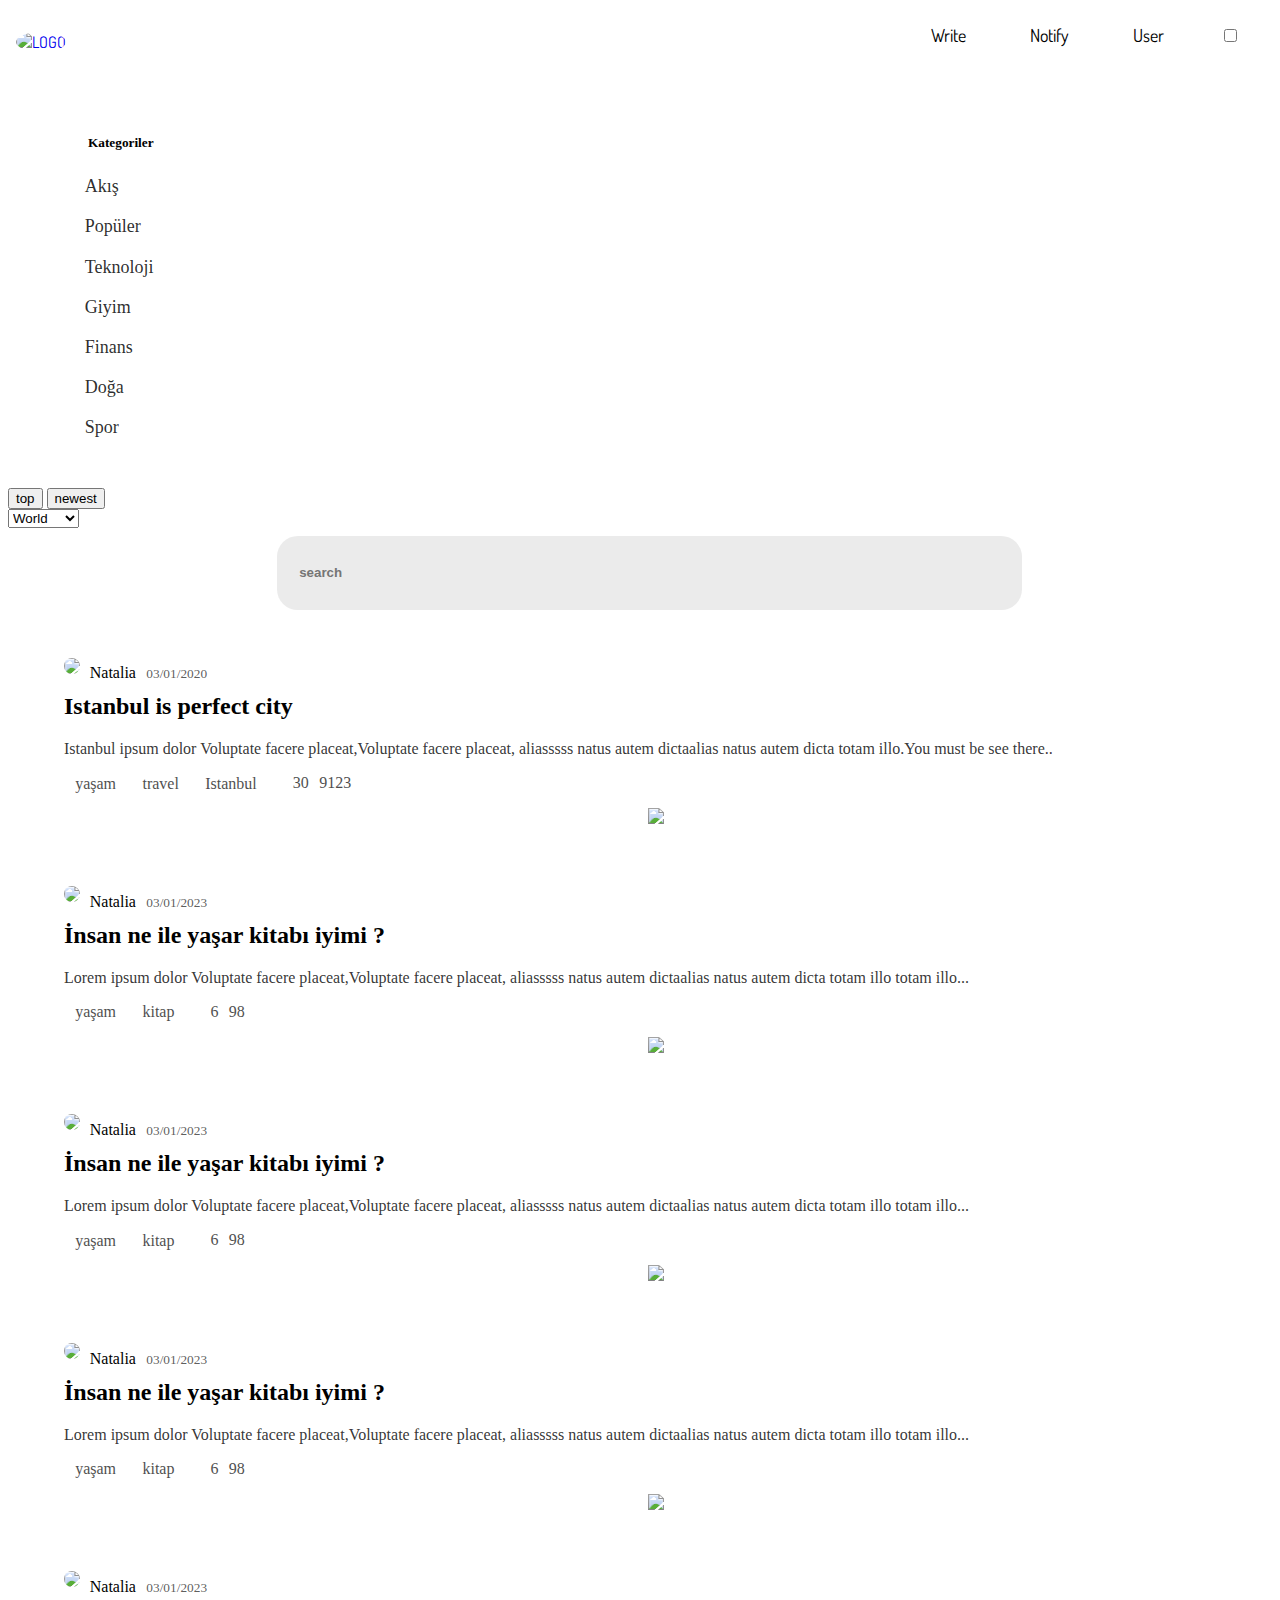
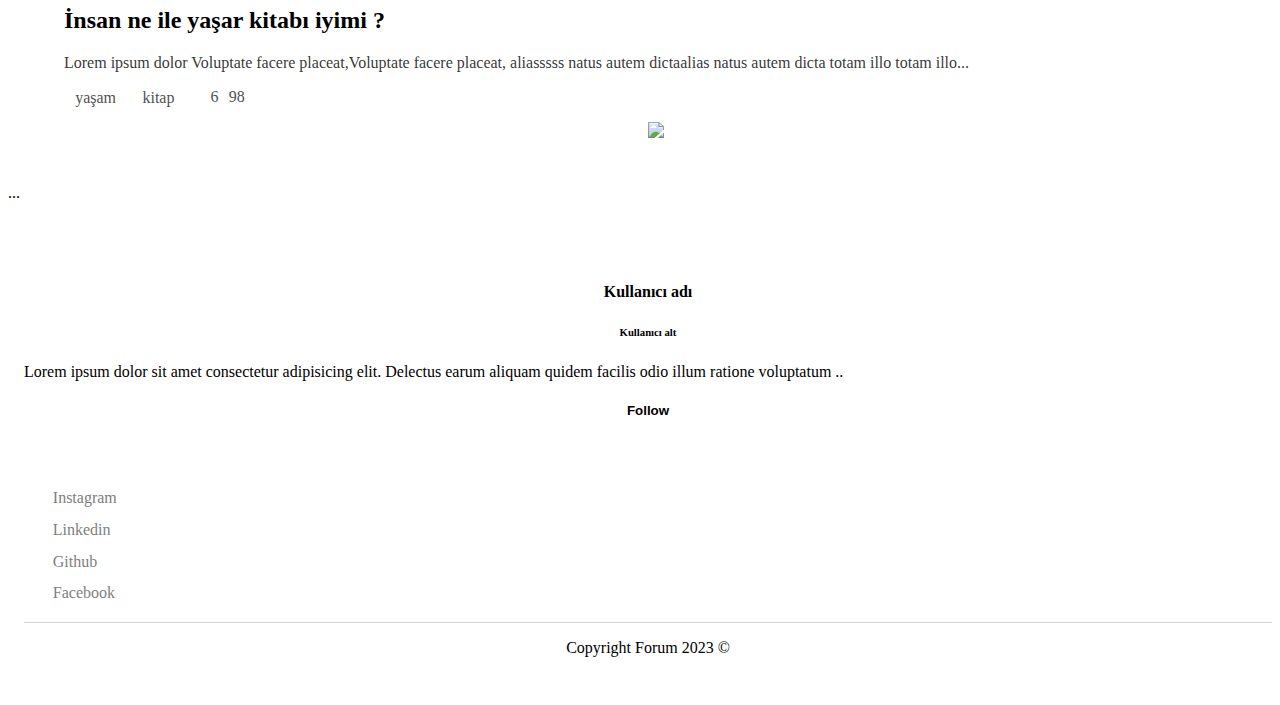
==== index.html @ 63fac1a2 "left and right bar merged on stylecss" ====
<!DOCTYPE html>
<html lang="en">

<head>
    <!-- basic page need -->
    <meta charset="UTF-8">
    <meta http-equiv="X-UA-Compatible" content="IE=edge">
    <meta name="viewport" content="width=device-width, initial-scale=1.0">
    <title>Blog</title>

    <!-- meta tags -->
    <meta name="description" content="Blog Web Site from Ekrem Gunes">
    <!-- custom css -->

    <link rel="stylesheet" href="assets/css/style.css">
    <link rel="stylesheet" href="assets/css/theme.css">
    <link rel="stylesheet" href="assets/css/responsive.css">

    <!-- libraries -->
    <link rel="stylesheet" href="https://cdnjs.cloudflare.com/ajax/libs/bootstrap/5.2.3/css/bootstrap.min.css"
        integrity="sha512-SbiR/eusphKoMVVXysTKG/7VseWii+Y3FdHrt0EpKgpToZeemhqHeZeLWLhJutz/2ut2Vw1uQEj2MbRF+TVBUA=="
        crossorigin="anonymous" referrerpolicy="no-referrer" />
    <link rel="stylesheet" href="https://cdnjs.cloudflare.com/ajax/libs/font-awesome/6.3.0/css/all.css"
        integrity="sha512-+ouAqATs1y4kpPMCHfKHVJwf308zo+tC9dlEYK9rKe7kiP35NiP+Oi35rCFnc16zdvk9aBkDUtEO3tIPl0xN5w=="
        crossorigin="anonymous" referrerpolicy="no-referrer" />
    <link rel="preconnect" href="https://fonts.googleapis.com">
    <link rel="preconnect" href="https://fonts.gstatic.com" crossorigin>
    <link href="https://fonts.googleapis.com/css2?family=Dosis&display=swap" rel="stylesheet">
    <link rel="stylesheet" href="assets/libs/toastr/toastr.min.css">
    <link rel="stylesheet" href="assets/css/hambugermenu.css">

</head>

<body class="light">
    <header class="mx-lg-4 mx-3">
        <div class="nav-area container-fluid  px-3 px-lg-5">

            <div id="nav-logo">
                <a href="/index.html">
                    <img src="assets/images/ekrem gunes-logos.jpeg" width="45rem" style="border-radius: 50%;"
                        alt="LOGO">
                    <!-- <h3>Forum</h3> -->
                </a>
            </div>

            <div id="nav-links">
                <ul>
                    <a href="/write.html">
                        <li><i class="fa-sharp fa-solid fa-feather"></i>Write</li>
                    </a>
                    <a href="#">
                        <li><i class="fa-regular fa-bell"></i>Notify</li>
                    </a>
                    <a href="#">
                        <li><i class="fa-regular fa-user"></i>User</li>
                    </a>

                    <li class="switch-parent">
                        <label class="switch">
                            <input id="switch-input" type="checkbox">
                            <span class="slider round"></span>
                        </label>
                    </li>
                </ul>
            </div>
            <div id="hamburgerDiv" class="open">
                <span class="cls"></span>
                <span>
                    <ul class="sub-menu ">
                        <li>
                            <a href="write.html" title="about">Write</a>
                        </li>
                        <li>
                            <a href="user.html" title="skills">User</a>
                        </li>
                        <li>
                            <a href="login.html" title="jobs">Login</a>
                        </li>
                    </ul>
                </span>
                <span class="cls"></span>
            </div>
        </div>
    </header>
    <main id="main" class="row px-2 px-lg-3 mx-1 mx-md-3 mx-lg-4">

        <section id="left-forum-section" class=" col-md-12 col-lg-2">
            <div class="left-div">
                <h5>Kategoriler</h5>
                <ul class="">
                    <a href="">
                        <li>Akış</li>
                    </a>
                    <a href="">
                        <li>Popüler</li>
                    </a>
                    <a href="">
                        <li>Teknoloji</li>
                    </a>
                    <a href="">
                        <li>Giyim</li>
                    </a>
                    <a href="">
                        <li>Finans</li>
                    </a>
                    <a href="">
                        <li>Doğa</li>
                    </a>
                    <a href="">
                        <li>Spor</li>
                    </a>

                </ul>
            </div>
        </section>

        <section id="middle-forum-section" class="col-lg-7 col-md-12 ">
            <div class="filters col-lg-12 row">
                <div class="col-6 col-lg-8">
                    <button>top</button>
                    <button>newest</button>
                </div>
                <div class="col-6 col-lg-4">
                    <select id="CountrySelector">
                        <option value="1" selected>World</option>
                        <option value="2" >Turkiye</option>
                        <option value="3" >France</option>
                        <option value="4" >England</option>
                        <option value="5" >USA</option>
                        <option value="6" >Egypt</option>
                    </select>
                </div>
            </div>
            <div id="nav-search">
                <input id="search-input" type="text" placeholder="search">
                <a href="#" id="search-icon"><i class="fa-solid fa-magnifying-glass"></i></a>
            </div>
            <div class="post-area px-1 ">
                <div class="post row">
                    <div class="col-12 col-md-8 col-lg-8">
                        <div class="post-info">
                            <a class="userName" href="/user.html">
                                <img src="assets/images/user_woman.jpg" class="post-sender-img">

                                Natalia </a><small class="post-date">03/01/2020</small>
                        </div>

                        <div class="post-content">
                            <a href="/single.html">
                                <h2 class="post-head">Istanbul is perfect city</h2>
                                <p class="post-inner">
                                    Istanbul ipsum dolor Voluptate facere placeat,Voluptate facere placeat,
                                    aliasssss natus autem dictaalias natus autem dicta
                                    totam illo.You must be see there..</p>
                            </a>
                            <div class="post-footer">
                                <div>
                                    <span class="tag">yaşam</span>
                                    <span class="tag">travel</span>
                                    <span class="tag">Istanbul</span>
                                    <i class="fa-solid fa-comment-dots icon-comment"> </i><span>30</span>
                                    <i class="fa-solid fa-heart icon-heart"> </i><span>9123</span>
                                </div>
                            </div>
                        </div>

                    </div>
                    <div class="col-12 col-md-4 col-lg-4 post-img-div">
                        <a href="#post"><img class="post-img" src="/assets/images/post-ıstanbul.jpg"></a>
                    </div>

                </div>


                <!-- EXAMPLES start-->
                <div class="post row">
                    <div class="col-12 col-md-8 col-lg-8">
                        <div class="post-info">
                            <a class="userName" href="#userprofile">
                                <img src="assets/images/user_woman.jpg" class="post-sender-img">

                                Natalia </a><small class="post-date">03/01/2023</small>
                        </div>

                        <div class="post-content">
                            <a href="#post">
                                <h2 class="post-head">İnsan ne ile yaşar kitabı iyimi ?</h2>
                                <p class="post-inner">
                                    Lorem ipsum dolor Voluptate facere placeat,Voluptate facere placeat,
                                    aliasssss natus autem dictaalias natus autem dicta
                                    totam illo
                                    totam illo...</p>
                            </a>
                            <div class="post-footer">
                                <div>
                                    <span class="tag">yaşam</span>
                                    <span class="tag">kitap</span>

                                    <i class="fa-solid fa-comment-dots icon-comment"> </i><span>6</span>
                                    <i class="fa-solid fa-heart icon-heart"> </i><span>98</span>
                                </div>
                            </div>
                        </div>

                    </div>
                    <div class="col-12 col-md-4 col-lg-4 post-img-div">
                        <a href="#post"><img class="post-img" src="/assets/images/ekrem gunes-logos.jpeg"></a>
                    </div>

                </div>
                <div class="post row">
                    <div class="col-12 col-md-8 col-lg-8">
                        <div class="post-info">
                            <a class="userName" href="#userprofile">
                                <img src="assets/images/user_woman.jpg" class="post-sender-img">

                                Natalia </a><small class="post-date">03/01/2023</small>
                        </div>

                        <div class="post-content">
                            <a href="#post">
                                <h2 class="post-head">İnsan ne ile yaşar kitabı iyimi ?</h2>
                                <p class="post-inner">
                                    Lorem ipsum dolor Voluptate facere placeat,Voluptate facere placeat,
                                    aliasssss natus autem dictaalias natus autem dicta
                                    totam illo
                                    totam illo...</p>
                            </a>
                            <div class="post-footer">
                                <div>
                                    <span class="tag">yaşam</span>
                                    <span class="tag">kitap</span>

                                    <i class="fa-solid fa-comment-dots icon-comment"> </i><span>6</span>
                                    <i class="fa-solid fa-heart icon-heart"> </i><span>98</span>
                                </div>
                            </div>
                        </div>

                    </div>
                    <div class="col-12 col-md-4 col-lg-4 post-img-div">
                        <a href="#post"><img class="post-img" src="/assets/images/ekrem gunes-logos.jpeg"></a>
                    </div>

                </div>
                <div class="post row">
                    <div class="col-12 col-md-8 col-lg-8">
                        <div class="post-info">
                            <a class="userName" href="#userprofile">
                                <img src="assets/images/user_woman.jpg" class="post-sender-img">

                                Natalia </a><small class="post-date">03/01/2023</small>
                        </div>

                        <div class="post-content">
                            <a href="#post">
                                <h2 class="post-head">İnsan ne ile yaşar kitabı iyimi ?</h2>
                                <p class="post-inner">
                                    Lorem ipsum dolor Voluptate facere placeat,Voluptate facere placeat,
                                    aliasssss natus autem dictaalias natus autem dicta
                                    totam illo
                                    totam illo...</p>
                            </a>
                            <div class="post-footer">
                                <div>
                                    <span class="tag">yaşam</span>
                                    <span class="tag">kitap</span>

                                    <i class="fa-solid fa-comment-dots icon-comment"> </i><span>6</span>
                                    <i class="fa-solid fa-heart icon-heart"> </i><span>98</span>
                                </div>
                            </div>
                        </div>

                    </div>
                    <div class="col-12 col-md-4 col-lg-4 post-img-div">
                        <a href="#post"><img class="post-img" src="/assets/images/ekrem gunes-logos.jpeg"></a>
                    </div>

                </div>
                <div class="post row">
                    <div class="col-12 col-md-8 col-lg-8">
                        <div class="post-info">
                            <a class="userName" href="#userprofile">
                                <img src="assets/images/user_woman.jpg" class="post-sender-img">

                                Natalia </a><small class="post-date">03/01/2023</small>
                        </div>

                        <div class="post-content">
                            <a href="#post">
                                <h2 class="post-head">İnsan ne ile yaşar kitabı iyimi ?</h2>
                                <p class="post-inner">
                                    Lorem ipsum dolor Voluptate facere placeat,Voluptate facere placeat,
                                    aliasssss natus autem dictaalias natus autem dicta
                                    totam illo
                                    totam illo...</p>
                            </a>
                            <div class="post-footer">
                                <div>
                                    <span class="tag">yaşam</span>
                                    <span class="tag">kitap</span>

                                    <i class="fa-solid fa-comment-dots icon-comment"> </i><span>6</span>
                                    <i class="fa-solid fa-heart icon-heart"> </i><span>98</span>
                                </div>
                            </div>
                        </div>

                    </div>
                    <div class="col-12 col-md-4 col-lg-4 post-img-div">
                        <a href="#post"><img class="post-img" src="/assets/images/ekrem gunes-logos.jpeg"></a>
                    </div>

                </div>

                <!-- EXAMPLES end-->

            </div>
            <p class="text-center">...</p>

        </section>

        <section id="right-forum-section" class=" col-md-5 col-lg-2">

            <div class="user-info">
                <a href="/user.html"><img src="assets/images/user_lego.jpg" alt=""></a>
                <h4>Kullanıcı adı</h4>
                <h6>Kullanıcı alt</h6>
                <p>Lorem ipsum dolor sit amet consectetur adipisicing elit. Delectus earum aliquam quidem facilis odio
                    illum ratione voluptatum ..</p>
                <button class="btn-follow" type="button">Follow</button>
            </div>

            <div id="footer">
                <div id="footer-social-links">
                    <ul>
                        <li><a href="#"><i class="fa-brands fa-instagram"></i>Instagram</a></li>
                        <li><a href="#"><i class="fa-brands fa-linkedin"></i>Linkedin</a></li>
                        <li><a href="#"><i class="fa-brands fa-github"></i>Github</a></li>
                        <li><a href="#"><i class="fa-brands fa-facebook"></i>Facebook</a></li>
                    </ul>
                </div>
                <div class="text-center">Copyright Forum 2023 &copy;</div>

            </div>
        </section>

    </main>
    <script src="https://cdnjs.cloudflare.com/ajax/libs/jquery/3.6.4/jquery.js"
        integrity="sha512-6DC1eE3AWg1bgitkoaRM1lhY98PxbMIbhgYCGV107aZlyzzvaWCW1nJW2vDuYQm06hXrW0As6OGKcIaAVWnHJw=="
        crossorigin="anonymous" referrerpolicy="no-referrer"></script>
    <script src="assets/libs/toastr/toastr.min.js"></script>
    <script src="assets/js/app.js"></script>
    <script src="assets/js/hamburgermenu.js"></script>
    <script src="assets/js/theme.js"></script>
</body>

</html>
---- assets/css/style.css ----
@import url(cssLayout.css);

html, body {
    width: 100%;
    overflow-x: hidden !important;
}

.nav-area {
    font-family: 'Dosis', sans-serif;
    display: flex;
    flex-direction: row;
    justify-content: space-between;
    align-items: center;
    border-bottom: 1px solid var(--border_color);
    padding: .5rem;
    padding-bottom: .2rem;
}

#nav-search {
    display: flex;
    align-items: center;
    justify-content: center;
    margin-top: .5rem;
    margin-left: 1.4rem;

}

#search-input {
    border-radius: 1.3rem;
    outline: none;
    padding: 1rem;
    padding-left: 1.3rem;
    padding-right: 1.3rem;
    min-width: max-content;
    height: 2.6rem;
    border: none;
    background-color: rgba(204, 204, 204, 0.39);
    outline: none;
    width: 44rem;
    font-weight: bold;
    text-indent: .1rem;
    transition: .4s;

}

#search-input:focus {
    background-color: white;
    box-shadow: rgba(100, 100, 111, 0.3) 0px 7px 29px 0px;

}

#search-icon {
    position: relative;
    right: 2.5rem;
    font-size: large;
    padding: .33rem;
    padding-top: 0.23rem;
    padding-left: .5rem;
    padding-right: .7rem;
    color: black;
}

#nav-links ul {
    margin-top: .33rem;
    display: flex;
    align-items: center;
    justify-content: center;
    list-style: none;
    font-size: large;
}

#nav-links ul li {
    padding: .2rem 1rem .2rem 1rem;
    margin-right: 1.5rem;
    background-color: var(--light_secondary);
    border-radius: 1rem;
}

#nav-links ul li i {
    margin-right: .5rem;
    background-color: var(--light_secondary);

}

#nav-links a {
    color: black;
    text-decoration: none;
}

.nav-area #search-icon {
    color: black;
    transition: .4s;
}

.nav-area #search-icon:hover {
    text-shadow: 2px 2px 10px rgba(0, 0, 0, 0.658);
}

a {
    text-decoration: none !important;
}

#nav-logo a h3 {
    color: black;
}

/* post */

.post-footer i {
    color: gray;
}

.post-area {
    margin: 1rem;
}

.post {
    margin: 1.5rem;
    padding-left: 1rem;
    color: black;
    border-radius: 1.4rem;
    background-color: white;
    margin-bottom: 2rem;
    margin-top: 2rem;
    min-width: 39rem;
    transition: .2s;
}

.post:hover {
    box-shadow: rgba(100, 100, 111, 0.2) 0px 7px 29px 0px;
}

.post-head {
    font-weight: bold;
    margin-top: .7rem;
}

.post-info {
    padding-top: 1rem;
}

.post-inner {
    color: rgba(44, 44, 44, 0.952);
}

.post-date {
    margin-left: .4rem;
    color: rgba(59, 59, 59, 0.836);
}

.post-footer {
    padding-bottom: 1rem;
}

.post-sender-img {
    width: 2rem;
    margin-bottom: .3rem;
    border-radius: 50%;
    margin-right: .36rem;
}

.post-img-div {
    display: flex;
    align-items: center;
    justify-content: center;
}

.post-img {
    background-position: center;
    margin-bottom: .6rem;
    width: 9rem;
}

.post-footer {
    margin-top: .8rem;
    display: flex;
    align-items: center;
    justify-content: space-between;
}

.post-footer span {
    color: var(--dark-secondary);
    opacity: 0.7;
}

.post a {
    color: #000;
}

.post a:hover {
    color: #000;
}

.post a:active {
    color: #01181f;
}

.tag {
    margin: .15rem;
    border-radius: .6rem;
    background-color: var(--border_color);
    padding: .3rem .55rem .42rem .55rem;
    color: rgba(85, 84, 84, 0.856);

}

#middle-forum-section {
    margin-top: 1rem;
    margin-bottom: 1rem;
}

.icon-heart,
.icon-comment {
    margin-left: .2rem;
    margin-right: .2rem;

}

.icon-heart {
    color: rgba(177, 21, 21, 0.637) !important;
    transition: .4s;
    cursor: pointer;
}

.icon-comment {
    margin-left: 1.1rem;
}

/* ***** 
         LEFT  BAR CSS  START
****** */
#left-forum-section {
    max-width: 15rem;
    margin-top: 1.6rem;
    margin-left: 2rem;
}

.left-div {
    background-color: white;
    border-radius: 1rem;
    padding: 1rem;
    position: sticky;
    top: 2rem;

}

.left-div h5 {
    margin-left: 2rem;
    margin-bottom: 1.5rem;
    font-weight: bold;
    display: block;
}

.left-div ul {
    padding-left: .7rem;
    margin-left: .2rem;
}

.left-div ul li {
    font-weight: 500;
    transition: .25s;
    margin-right: 1rem;
    font-size: large;
    margin-top: .7rem;
    margin-bottom: 1rem;
    list-style: none;
    color: rgba(0, 0, 0, 0.836);
    border-radius: 1rem;
    padding: 0.1rem 0rem 0.1rem .9rem;
}

.left-div ul li:hover {
    background-color: rgba(196, 196, 196, 0.507);

}
/* ***** 
         LEFT  BAR CSS END 
****** */


/* ***** 
         RİGHT  BAR CSS  START
****** */

#right-forum-section {
    margin-top: 1.6rem;
}

#footer {
    margin-top: 1rem;
    text-align: center;
    padding: 1rem;
    background-color: white;
    border-radius: 1.5rem;
    margin-bottom: 1.5rem;

}

#footer-social-links {
    margin-bottom: 1rem;
    padding: .3rem;
    border-bottom: 1px solid rgba(0, 0, 0, 0.178);

}

#footer-social-links ul {
    margin: 0;
    padding: 0;
    padding-bottom: .8rem;

}

#footer-social-links ul li {
    padding-top: .3rem;
    list-style: none;
    margin-left: 1rem;
    text-align: left;
}

#footer ul li a {
    color: gray;
    transition: 1s;
}

#footer ul li a i {
    font-size: x-large;
    margin-right: .5rem;

}

#footer ul li a:hover {
    color: black;
}

#footer ul li a:active {
    color: black;
}

.user-info {
    margin: 1rem 0rem 1rem 0rem;
    border-bottom: 1px solid var(--border_color);
    text-align: center;
    padding: 1rem;
    background-color: white;
    border-radius: 1.5rem;

}

.user-info img {
    border-radius: 50%;
    width: 5rem;
    margin-bottom: .5rem;
}

.user-info h4 {
    font-weight: bold;
    margin-bottom: 0.1rem;
}

.user-info h6 {
    color: var(--dark_light);

}

.user-info p {
    text-align: justify;
}

.btn-follow{    
    border-radius: .5rem;
    padding: .4rem 1.5rem .4rem 1.5rem;
    outline: none;
    border: none;
    background-color: var(--dark_light);
    transition: .33s;
    font-weight: bold;
    text-decoration: wavy;
    color: var(--dark_primary);
}
.btn-follow:hover{
    border-radius: 0;
    color: white;
    box-shadow: rgba(100, 100, 111, 0.3) 0px 7px 29px 0px;

} 

/* ***** 
         RİGHT  BAR CSS  END
****** */
---- assets/css/responsive.css ----
@media screen and (max-width:1200px) {
    #right-forum-section {
        width: 92%;
    }
    #footer-social-links ul li{
        text-align: center;
    }

    #middle-forum-section {
        width: 74%;
        margin-left: 1rem;
    }

    .post {
        min-width: 20rem;
    }

    #left-forum-section {
        max-width: 98%;
        padding-left: 0;
        margin-left: .7rem;
    }
}

@media screen and (max-width:1024px) {
    body{
        overflow-x: hidden !important;
    }
    #right-forum-section {
        width: 100%;
    }
    #middle-forum-section {
        width: 100%;
        margin-left: .1rem;
    }

    .post {
        min-width: 17rem;
    }
    .left-div ul li:hover{
        padding-right: 1rem;
    }
    #left-forum-section {
        width: 100% ;
        padding-left: 0 ;
        margin-left: 1rem ;
    }

    .left-div {
        width: 100%;
        overflow: visible;
    }

    .left-div ul {
        display: flex;
        align-items: center;
        justify-content: space-around;
        width: 98%;
        overflow-x: scroll;
    }
     
}


/* medium */
@media screen and (max-width: 922px) {

    .left-div ul{
        padding-left: 2rem;
    } 

}
@media screen and (max-width: 750px) {

    #nav-links{
        display: none;
    } 

}
/* small screen */
@media screen and (max-width: 540px) {
    .left-div ul{
        padding-left: 10.8rem;
    } 

    .post {
        min-width: 15rem;
    }

    .post-img-div {
        justify-content: start;
    }
}
@media screen and (max-width: 380px) {
    .left-div ul{
        padding-left: 13rem;
    } 
}
@media screen and (max-width: 350px) {
    .left-div ul{
        padding-left: 16rem;
    } 
}
---- assets/css/hambugermenu.css ----
/*I get these from https://codepen.io/sergioandrade :)*/
@import url(cssLayout.css);

.open {
    position: absolute;
    top: 2px;
    right: 15px;
    width: 45px;
    height: 49px;
    transition: opacity 0.2s linear;
    display: none;
    opacity: 0.90;

}

.open:hover {
    opacity: 1;
}

.open span {
    display: block;
    float: left;
    clear: both;
    height: 4px;
    width: 40px;
    border-radius: 51px;
    background-color: #000;
    position: absolute;
    right: 3px;
    top: 3px;
    overflow: hidden;
    transition: all 0.4s ease;
}

.open span:nth-child(1) {
    margin-top: 10px;
    z-index: 9;
}

.open span:nth-child(2) {
    margin-top: 25px;
}

.open span:nth-child(3) {
    margin-top: 40px;
}

.sub-menu {
    transition: all 0.8s cubic-bezier(0.68, -0.55, 0.265, 1.55);
    height: 0;
    width: 0;
    right: 0;
    top: 0;
    position: absolute;
    background-color: var(--light_secondary);
    border-radius: 50%;
    z-index: 18;
    overflow: hidden;
    margin-top: 1.1rem;
}

.sub-menu li {
    display: block;
    float: right;
    clear: both;
    height: auto;
    margin-right: -160px;
    transition: all 0.5s cubic-bezier(0.68, -0.55, 0.265, 1.55);
}

.sub-menu li:first-child {
    margin-top: 180px;
}

.sub-menu li:nth-child(1) {
    -webkit-transition-delay: 0.05s;
}

.sub-menu li:nth-child(2) {
    -webkit-transition-delay: 0.1s;
}

.sub-menu li:nth-child(3) {
    -webkit-transition-delay: 0.15s;
}

.sub-menu li:nth-child(4) {
    -webkit-transition-delay: 0.2s;
}

.sub-menu li:nth-child(5) {
    -webkit-transition-delay: 0.25s;
}

.sub-menu li a {
    color: #000000;
    font-family: "Lato", Arial, Helvetica, sans-serif;
    font-size: 17px;
    font-weight: bolder;
    width: 100%;
    display: block;
    float: left;
    line-height: 40px;
    transition: .5s;
    border-right: 1px solid var(--light_secondary);
    padding-right: .5rem;
}

.sub-menu li a:hover {
    border-right: 1px solid black;
}

.oppenned .sub-menu {
    opacity: 1;
    height: 400px;
    width: 400px;
}

.oppenned span:nth-child(2) {
    overflow: visible;
}

.oppenned span:nth-child(1),
.oppenned span:nth-child(3) {
    z-index: 100;
    transform: rotate(45deg);
}

.oppenned span:nth-child(1) {
    transform: rotate(45deg) translateY(12px) translateX(12px);
}

.oppenned span:nth-child(2) {
    height: 400px;
    width: 400px;
    right: -160px;
    top: -160px;
    border-radius: 50%;
    background-color: var(--light_secondary);
}

.oppenned span:nth-child(3) {
    transform: rotate(-45deg) translateY(-10px) translateX(10px);
}

.oppenned li {
    margin-right: 168px;
}

.cls {
    cursor: pointer;
}

#hamburgerDiv {
    position: sticky;
    z-index: 999;
}

@media screen and (max-width: 750px) {

    .open {
        display: block;

    }

    .oppenned .sub-menu {
        height: auto;
        width: 100%;
    }

}
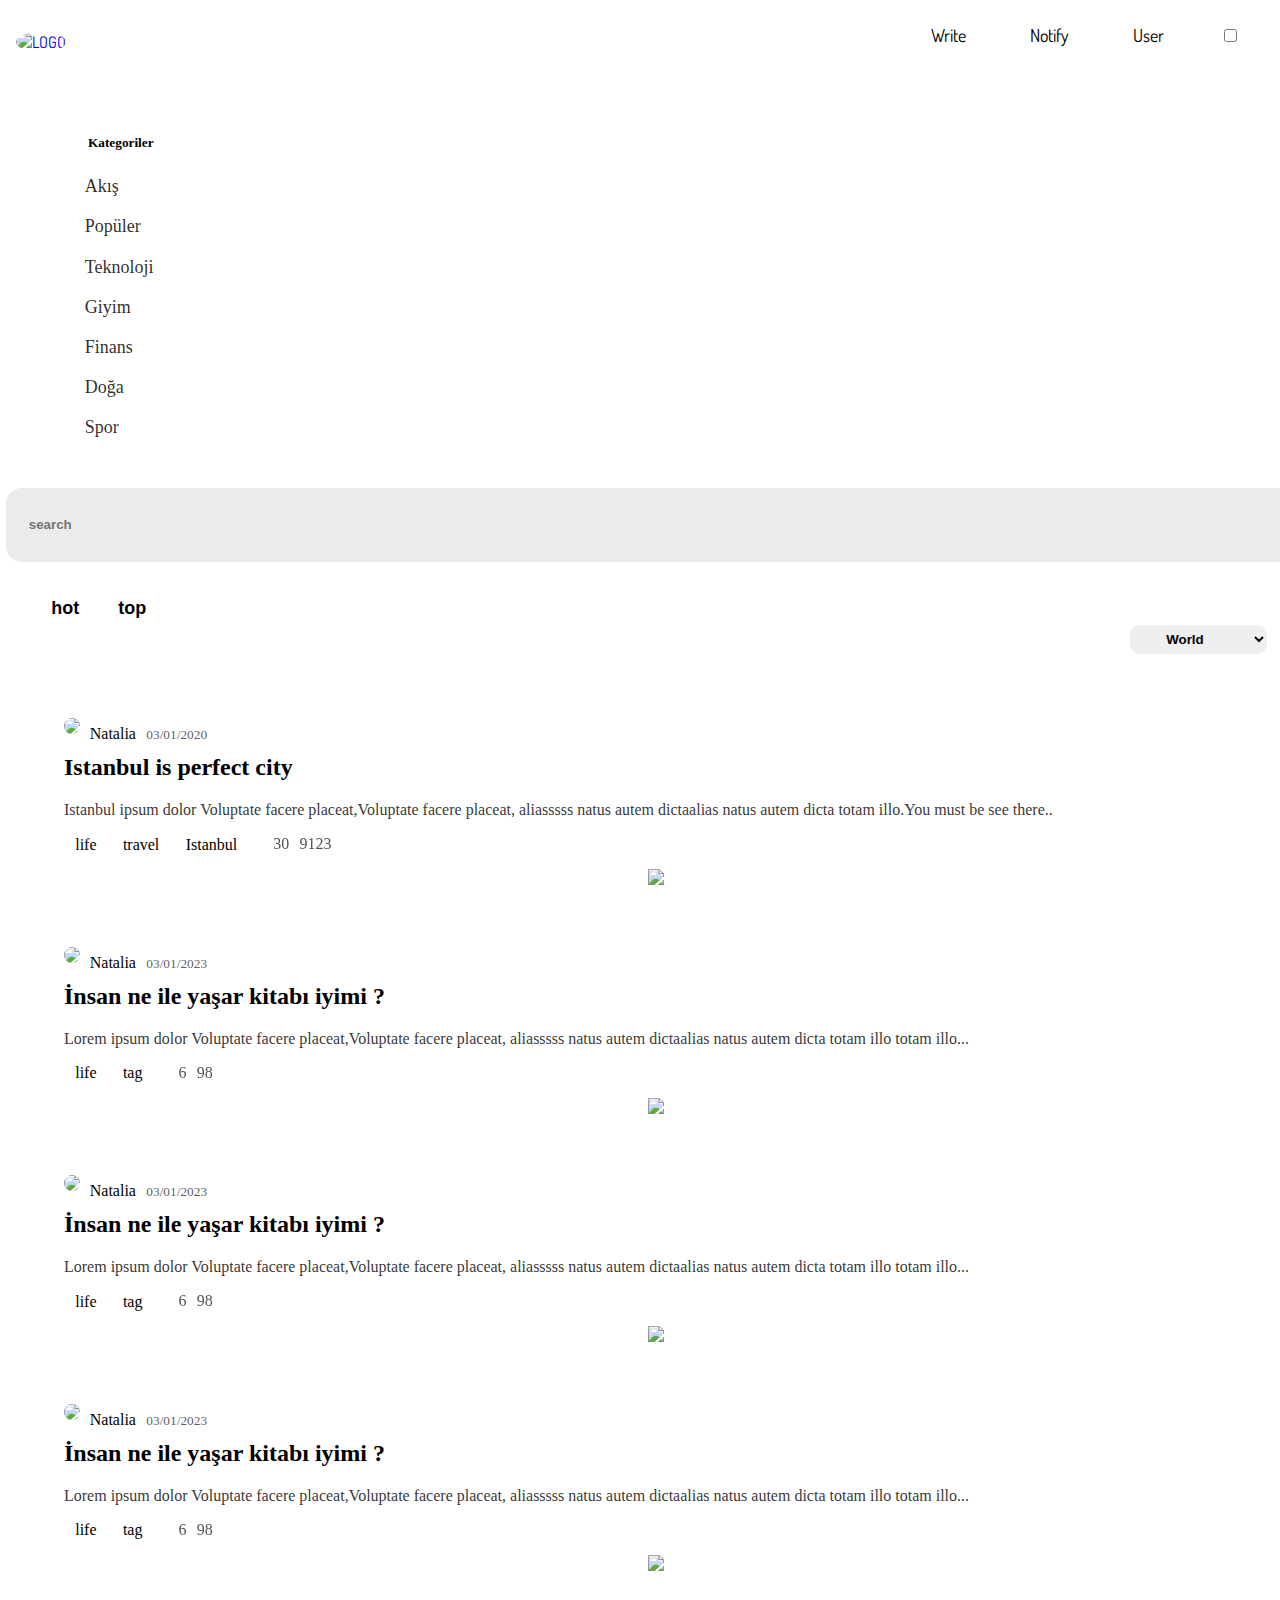
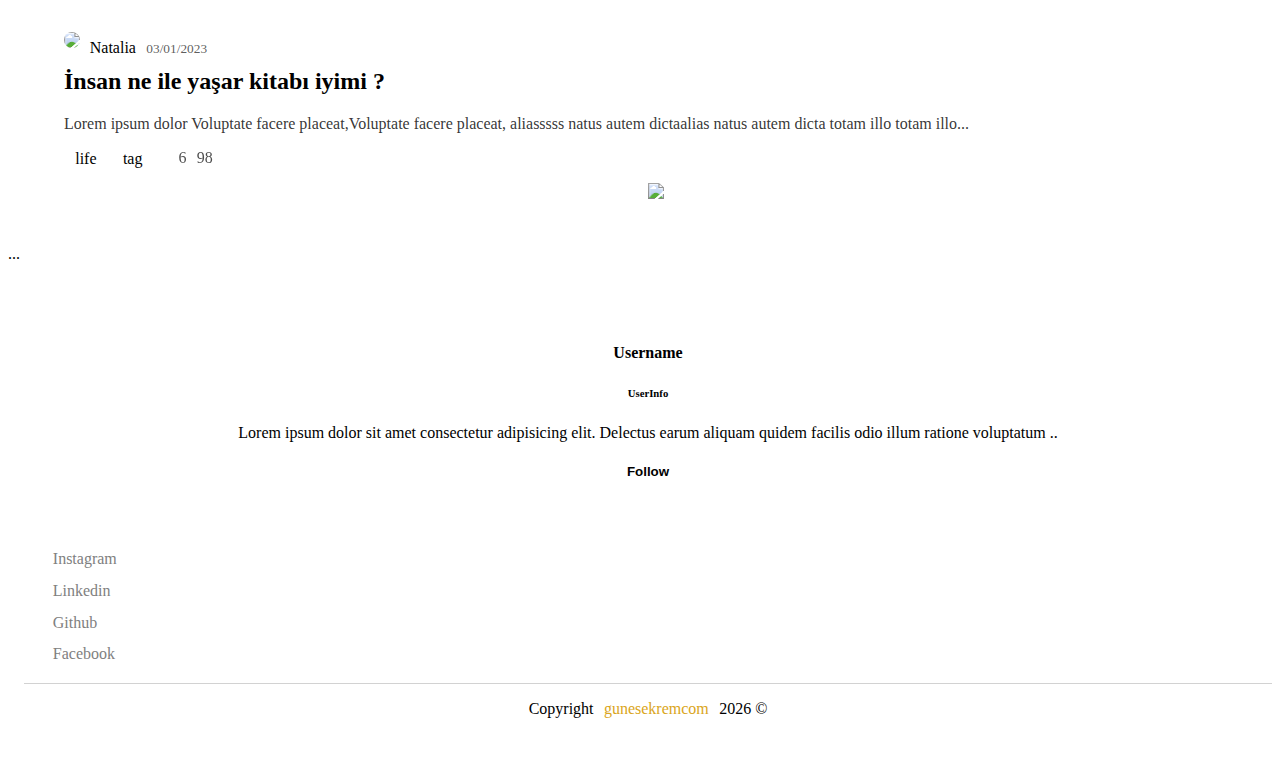
==== commit 1bfae3e2: "functions merged ajax-fetch logic" ====
--- a/index.html
+++ b/index.html
@@ -76,6 +76,10 @@
                         <li>
                             <a href="login.html" title="jobs">Login</a>
                         </li>
+                        <li class="switch-parent">
+                            <a href="javascript:void(0)" id="mobileDarkSwitch">Dark Mode</a>
+
+                        </li>
                     </ul>
                 </span>
                 <span class="cls"></span>
@@ -115,27 +119,39 @@
         </section>
 
         <section id="middle-forum-section" class="col-lg-7 col-md-12 ">
-            <div class="filters col-lg-12 row">
-                <div class="col-6 col-lg-8">
-                    <button>top</button>
-                    <button>newest</button>
-                </div>
-                <div class="col-6 col-lg-4">
-                    <select id="CountrySelector">
-                        <option value="1" selected>World</option>
-                        <option value="2" >Turkiye</option>
-                        <option value="3" >France</option>
-                        <option value="4" >England</option>
-                        <option value="5" >USA</option>
-                        <option value="6" >Egypt</option>
-                    </select>
-                </div>
-            </div>
             <div id="nav-search">
                 <input id="search-input" type="text" placeholder="search">
-                <a href="#" id="search-icon"><i class="fa-solid fa-magnifying-glass"></i></a>
-            </div>
-            <div class="post-area px-1 ">
+                <a onclick="searchPost(this)" href="javascript:void(0)" id="search-icon"><i class="fa-solid fa-magnifying-glass"></i></a>
+            </div>
+            <div class="filters">
+                <div class="row">
+                    <div class="col-7 ">
+                        <button onclick="filterHot(this)">
+                            <i class="fa-solid fa-fire"></i> hot
+                        </button>
+                        <button onclick="filterTop(this)">
+                            <i class="fa-solid fa-signal"></i> top
+                        </button>
+                    </div>
+                    <div class="col-5">
+                        <div class="countryFilterDiv">
+                            <i id="worldIcon" class="fa-solid fa-globe"></i>
+                            <select onchange="filterCountry(this.value)" id="CountrySelector">
+                                <option value="1" selected>World</option>
+                                <option value="2">Turkiye</option>
+                                <option value="3">France</option>
+                                <option value="4">England</option>
+                                <option value="5">USA</option>
+                                <option value="6">Egypt</option>
+                            </select>
+                        </div>
+
+                    </div>
+                </div>
+
+            </div>
+
+            <div class="post-area">
                 <div class="post row">
                     <div class="col-12 col-md-8 col-lg-8">
                         <div class="post-info">
@@ -155,9 +171,9 @@
                             </a>
                             <div class="post-footer">
                                 <div>
-                                    <span class="tag">yaşam</span>
-                                    <span class="tag">travel</span>
-                                    <span class="tag">Istanbul</span>
+                                    <a href="" class="tag">life</a>
+                                    <a href="" class="tag">travel</a>
+                                    <a href="" class="tag">Istanbul</a>
                                     <i class="fa-solid fa-comment-dots icon-comment"> </i><span>30</span>
                                     <i class="fa-solid fa-heart icon-heart"> </i><span>9123</span>
                                 </div>
@@ -193,8 +209,8 @@
                             </a>
                             <div class="post-footer">
                                 <div>
-                                    <span class="tag">yaşam</span>
-                                    <span class="tag">kitap</span>
+                                    <a href="" class="tag">life</a>
+                                    <a href="" class="tag">tag</a>
 
                                     <i class="fa-solid fa-comment-dots icon-comment"> </i><span>6</span>
                                     <i class="fa-solid fa-heart icon-heart"> </i><span>98</span>
@@ -228,8 +244,8 @@
                             </a>
                             <div class="post-footer">
                                 <div>
-                                    <span class="tag">yaşam</span>
-                                    <span class="tag">kitap</span>
+                                    <a href="" class="tag">life</a>
+                                    <a href="" class="tag">tag</a>
 
                                     <i class="fa-solid fa-comment-dots icon-comment"> </i><span>6</span>
                                     <i class="fa-solid fa-heart icon-heart"> </i><span>98</span>
@@ -263,8 +279,8 @@
                             </a>
                             <div class="post-footer">
                                 <div>
-                                    <span class="tag">yaşam</span>
-                                    <span class="tag">kitap</span>
+                                    <a href="" class="tag">life</a>
+                                    <a href="" class="tag">tag</a>
 
                                     <i class="fa-solid fa-comment-dots icon-comment"> </i><span>6</span>
                                     <i class="fa-solid fa-heart icon-heart"> </i><span>98</span>
@@ -298,8 +314,8 @@
                             </a>
                             <div class="post-footer">
                                 <div>
-                                    <span class="tag">yaşam</span>
-                                    <span class="tag">kitap</span>
+                                    <a href="" class="tag">life</a>
+                                    <a href="" class="tag">tag</a>
 
                                     <i class="fa-solid fa-comment-dots icon-comment"> </i><span>6</span>
                                     <i class="fa-solid fa-heart icon-heart"> </i><span>98</span>
@@ -325,11 +341,12 @@
 
             <div class="user-info">
                 <a href="/user.html"><img src="assets/images/user_lego.jpg" alt=""></a>
-                <h4>Kullanıcı adı</h4>
-                <h6>Kullanıcı alt</h6>
+                <h4>Username</h4>
+                <h6>UserInfo</h6>
                 <p>Lorem ipsum dolor sit amet consectetur adipisicing elit. Delectus earum aliquam quidem facilis odio
                     illum ratione voluptatum ..</p>
-                <button class="btn-follow" type="button">Follow</button>
+                <!-- if user is in role make comment line-->
+                <button onclick="follow('?')" class="btn-follow" type="button">Follow</button>
             </div>
 
             <div id="footer">
@@ -341,7 +358,7 @@
                         <li><a href="#"><i class="fa-brands fa-facebook"></i>Facebook</a></li>
                     </ul>
                 </div>
-                <div class="text-center">Copyright Forum 2023 &copy;</div>
+                <div class="text-center">Copyright <a style="color: goldenrod;margin: 0 .4rem;" href="http://gunesekrem.com">gunesekremcom</a>  <script>var date = new Date();document.write(date.getFullYear()); </script> &copy;</div>
 
             </div>
         </section>
--- a/assets/css/style.css
+++ b/assets/css/style.css
@@ -1,8 +1,9 @@
 @import url(cssLayout.css);
 
-html, body {
+html,
+body {
     width: 100%;
-    overflow-x: hidden !important;
+    scroll-behavior: smooth;
 }
 
 .nav-area {
@@ -20,13 +21,19 @@
     display: flex;
     align-items: center;
     justify-content: center;
-    margin-top: .5rem;
+    width: 99%;
+    margin-bottom: .75rem;
+    margin-top: .8rem;
     margin-left: 1.4rem;
-
+}
+@media screen and (max-width:1024px){
+    #nav-search {
+        margin-top: .7rem;
+    }
 }
 
 #search-input {
-    border-radius: 1.3rem;
+    border-radius: 1rem;
     outline: none;
     padding: 1rem;
     padding-left: 1.3rem;
@@ -36,7 +43,7 @@
     border: none;
     background-color: rgba(204, 204, 204, 0.39);
     outline: none;
-    width: 44rem;
+    min-width: 99%;
     font-weight: bold;
     text-indent: .1rem;
     transition: .4s;
@@ -104,6 +111,91 @@
     color: black;
 }
 
+/* filters */
+.filters {
+    background-color: white;
+    padding: 1rem;
+    border-radius: 1rem;
+    margin-bottom: 1rem;
+    margin: 0 .3rem 0 .3rem;
+}
+
+.filters div:nth-child(1) button {
+    padding: .35rem .75rem;
+    margin-left: .5rem;
+    border-radius: .35rem;
+    background-color: var(--border_color);
+    border: none;
+    font-weight: bold;
+    font-size: large;
+    transition: .5s;
+}
+.filters div:nth-child(1) button:first-child i{
+    color: rgba(172, 49, 27, 0.788);
+    transition: ease-out .5s;
+    margin-right: .15rem;
+}
+.filters div:nth-child(1) button:last-child i{
+    color: rgba(35, 102, 122, 0.753);
+    transition: ease-out .5s;
+    font-weight: 900;
+    font-size: 1.3rem;
+    margin-right: .2rem;
+    
+}
+.filters div:nth-child(1) button:first-child:hover i{
+    color: rgb(226, 54, 24);
+    transform:scale(1.2);
+}
+.filters div:nth-child(1) button:last-child:hover i{
+    color: rgba(16, 126, 230, 0.938);
+    transform:scale(1.2);
+}
+
+.filters div:nth-child(2) {
+    display: flex;
+    align-items: center;
+    justify-content: right;
+
+}
+.countryFilterDiv select{
+    padding: 0.4rem 2rem;
+    border: none;
+    border-radius: .6rem;
+    font-weight: 600;
+    
+}
+.countryFilterDiv select option{
+    color: rgba(0, 0, 0, 0.616);
+    font-size: 1rem;
+}
+#worldIcon{
+    transition: ease-in .5s;
+}
+@media screen and (max-width:480px) {
+    .countryFilterDiv select{
+        padding: 0.3rem .5rem;
+    }
+    .filters div:nth-child(1) button{
+        padding: 0.3rem;
+        margin: 0;
+        margin-right: .2rem;
+    }
+}
+@media screen and (max-width:531px) {
+    .filters div:nth-child(2) i{
+        display: none;
+    }
+}
+.countryFilterDiv select option{
+
+    background-color: var(--dark-primary);
+}
+.countryFilterDiv i{
+    margin-right: .5rem;
+    font-size: larger;
+}
+
 /* post */
 
 .post-footer i {
@@ -239,7 +331,7 @@
     background-color: white;
     border-radius: 1rem;
     padding: 1rem;
-    position: sticky;
+    position: sticky !important;
     top: 2rem;
 
 }
@@ -273,6 +365,7 @@
     background-color: rgba(196, 196, 196, 0.507);
 
 }
+
 /* ***** 
          LEFT  BAR CSS END 
 ****** */
@@ -363,10 +456,10 @@
 }
 
 .user-info p {
-    text-align: justify;
-}
-
-.btn-follow{    
+    text-align: center;
+}
+
+.btn-follow {
     border-radius: .5rem;
     padding: .4rem 1.5rem .4rem 1.5rem;
     outline: none;
@@ -377,12 +470,13 @@
     text-decoration: wavy;
     color: var(--dark_primary);
 }
-.btn-follow:hover{
+
+.btn-follow:hover {
     border-radius: 0;
     color: white;
     box-shadow: rgba(100, 100, 111, 0.3) 0px 7px 29px 0px;
 
-} 
+}
 
 /* ***** 
          RİGHT  BAR CSS  END
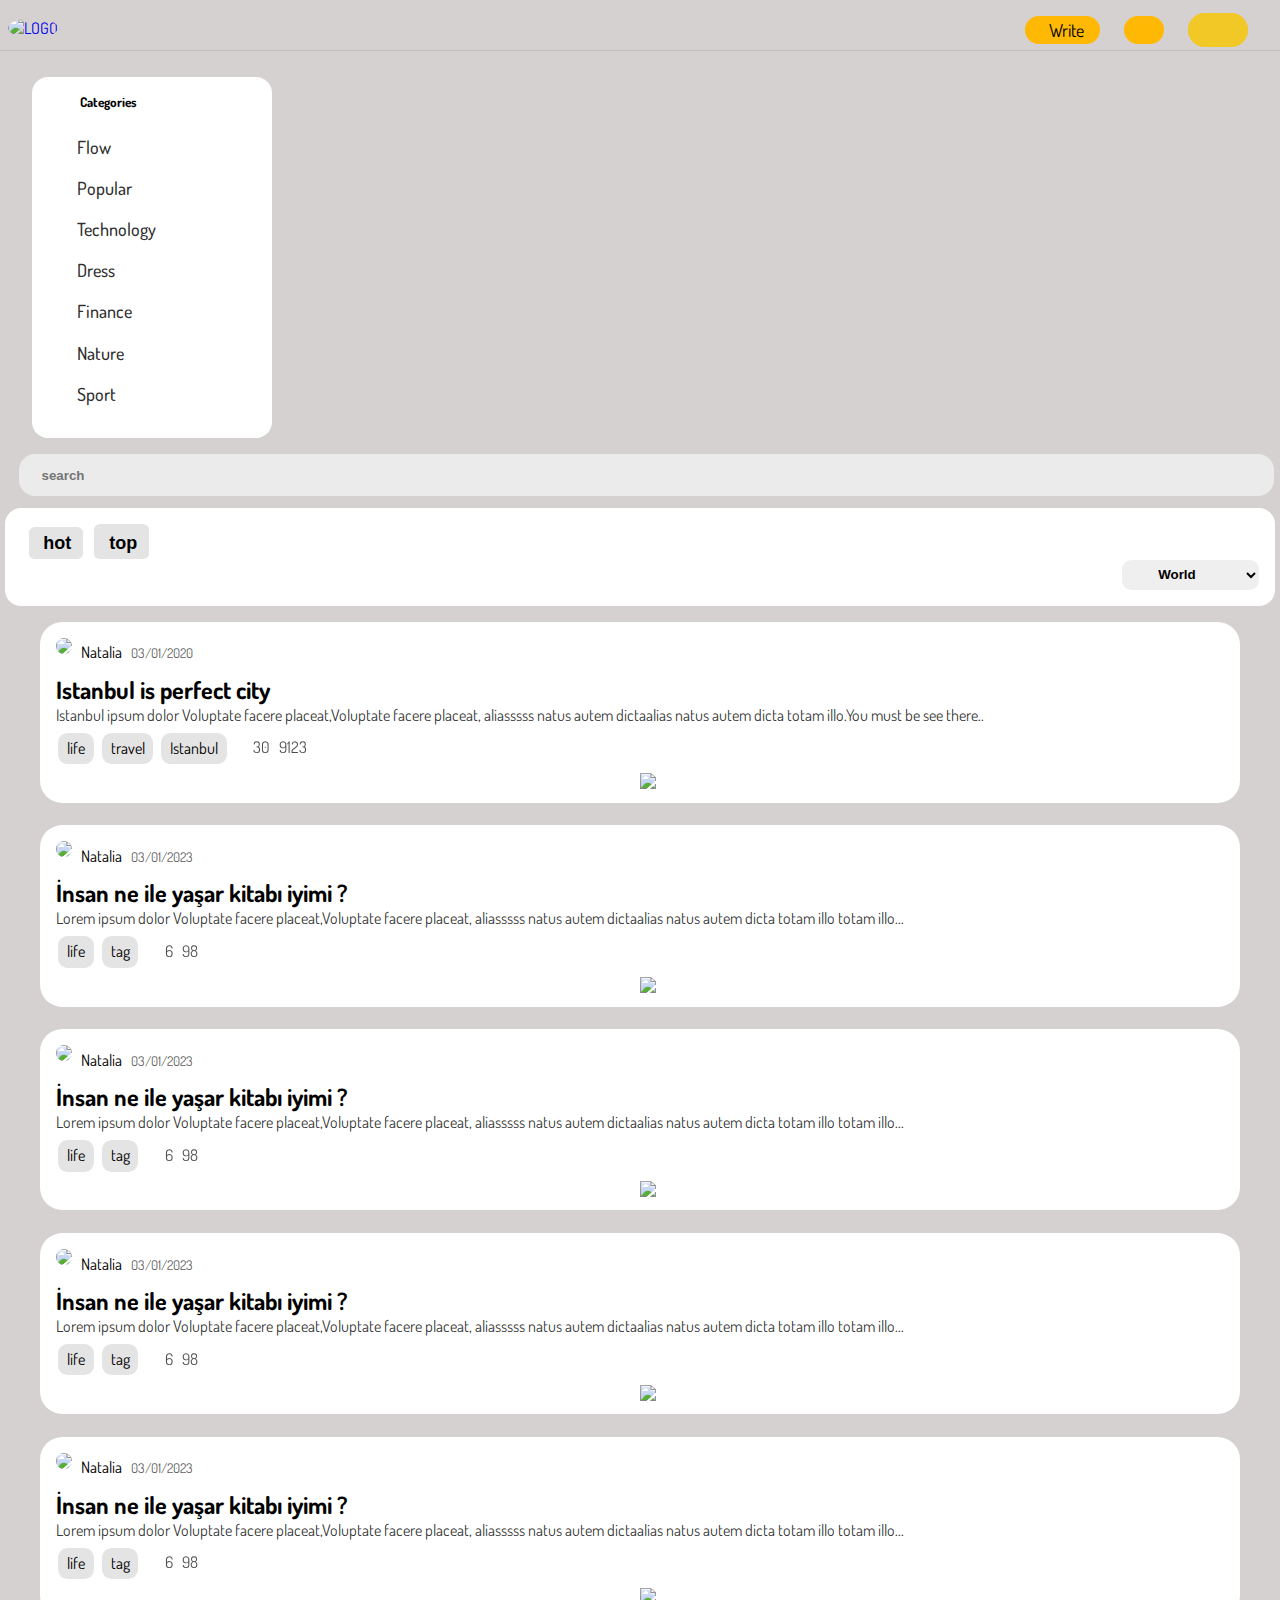
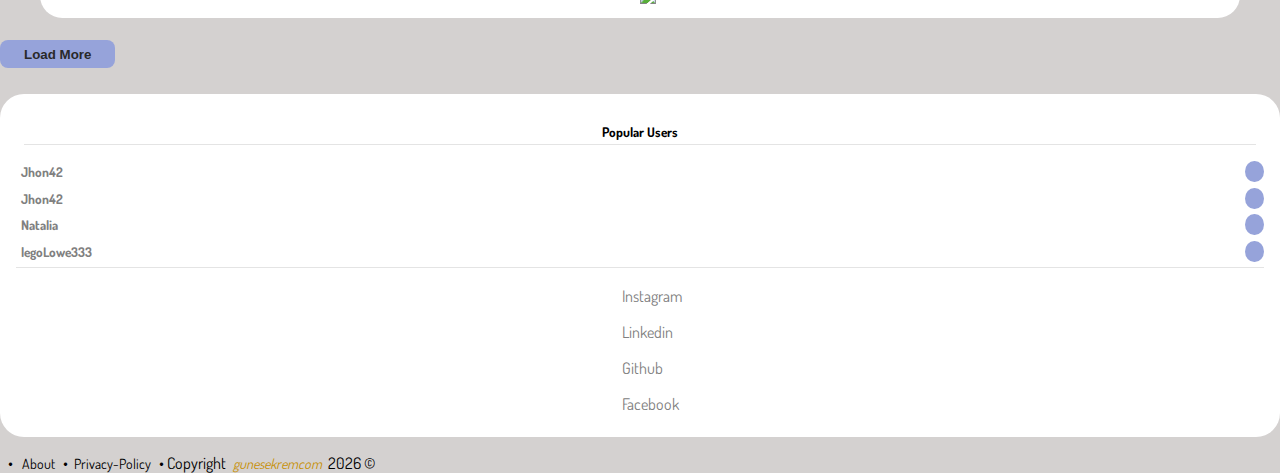
==== commit 25047ab4: "index design updated" ====
--- a/index.html
+++ b/index.html
@@ -48,11 +48,8 @@
                     <a href="/write.html">
                         <li><i class="fa-sharp fa-solid fa-feather"></i>Write</li>
                     </a>
-                    <a href="#">
-                        <li><i class="fa-regular fa-bell"></i>Notify</li>
-                    </a>
-                    <a href="#">
-                        <li><i class="fa-regular fa-user"></i>User</li>
+                    <a href="/login.html">
+                        <li><i class="fa-solid fa-right-to-bracket"></i></li>
                     </a>
 
                     <li class="switch-parent">
@@ -71,9 +68,6 @@
                             <a href="write.html" title="about">Write</a>
                         </li>
                         <li>
-                            <a href="user.html" title="skills">User</a>
-                        </li>
-                        <li>
                             <a href="login.html" title="jobs">Login</a>
                         </li>
                         <li class="switch-parent">
@@ -86,32 +80,32 @@
             </div>
         </div>
     </header>
-    <main id="main" class="row px-2 px-lg-3 mx-1 mx-md-3 mx-lg-4">
+    <main id="main" class="row px-2  mx-1 mx-lg-2">
 
         <section id="left-forum-section" class=" col-md-12 col-lg-2">
             <div class="left-div">
-                <h5>Kategoriler</h5>
+                <h5>Categories</h5>
                 <ul class="">
                     <a href="">
-                        <li>Akış</li>
-                    </a>
-                    <a href="">
-                        <li>Popüler</li>
-                    </a>
-                    <a href="">
-                        <li>Teknoloji</li>
-                    </a>
-                    <a href="">
-                        <li>Giyim</li>
-                    </a>
-                    <a href="">
-                        <li>Finans</li>
-                    </a>
-                    <a href="">
-                        <li>Doğa</li>
-                    </a>
-                    <a href="">
-                        <li>Spor</li>
+                        <li>Flow</li>
+                    </a>
+                    <a href="">
+                        <li>Popular</li>
+                    </a>
+                    <a href="">
+                        <li>Technology</li>
+                    </a>
+                    <a href="">
+                        <li>Dress</li>
+                    </a>
+                    <a href="">
+                        <li>Finance</li>
+                    </a>
+                    <a href="">
+                        <li>Nature</li>
+                    </a>
+                    <a href="">
+                        <li>Sport</li>
                     </a>
 
                 </ul>
@@ -121,7 +115,8 @@
         <section id="middle-forum-section" class="col-lg-7 col-md-12 ">
             <div id="nav-search">
                 <input id="search-input" type="text" placeholder="search">
-                <a onclick="searchPost(this)" href="javascript:void(0)" id="search-icon"><i class="fa-solid fa-magnifying-glass"></i></a>
+                <a onclick="searchPost(this)" href="javascript:void(0)" id="search-icon"><i
+                        class="fa-solid fa-magnifying-glass"></i></a>
             </div>
             <div class="filters">
                 <div class="row">
@@ -187,7 +182,6 @@
 
                 </div>
 
-
                 <!-- EXAMPLES start-->
                 <div class="post row">
                     <div class="col-12 col-md-8 col-lg-8">
@@ -333,33 +327,90 @@
                 <!-- EXAMPLES end-->
 
             </div>
-            <p class="text-center">...</p>
+            <div class="text-center">
+                <button onclick="LoadMore(this)" class="btn-load-more">Load More</button>
+                <i class="fa-solid fa-hourglass fa-bounce fa-2xl"></i>
+            </div>
 
         </section>
 
         <section id="right-forum-section" class=" col-md-5 col-lg-2">
 
-            <div class="user-info">
-                <a href="/user.html"><img src="assets/images/user_lego.jpg" alt=""></a>
-                <h4>Username</h4>
-                <h6>UserInfo</h6>
+            <!-- <div class="user-info">
+                <a href="/user.html"><img src="assets/images/ekrem gunes-logos.jpeg" alt=""></a>
+                <h4>Ekrem</h4>
+                <h6>Developer</h6>
                 <p>Lorem ipsum dolor sit amet consectetur adipisicing elit. Delectus earum aliquam quidem facilis odio
                     illum ratione voluptatum ..</p>
-                <!-- if user is in role make comment line-->
-                <button onclick="follow('?')" class="btn-follow" type="button">Follow</button>
-            </div>
+
+            </div> -->
 
             <div id="footer">
+                <!-- maks 4-5 user profile ideal -->
+                <div id="footer-recommended">
+                    <h5>Popular Users</h5>
+                    <div>
+                        <ul>
+                            <li>
+                                <a href="/login.html">
+                                    <img src="assets/images/user_man.jpg" alt="">
+                                    <h6>Jhon42</h6>
+                                    <!-- fake user id using -->
+                                    <button onclick="" class="btn-recomended-follow"><i
+                                            class="fa-solid fa-plus"></i></button>
+                                </a>
+                            </li>
+                            <li>
+                                <a href="/login.html">
+                                    <img src="assets/images/ekrem gunes-logos.jpeg" alt="">
+                                    <h6>Jhon42</h6>
+                                    <!-- fake user id using -->
+                                    <button onclick="" class="btn-recomended-follow">
+                                        <i class="fa-solid fa-plus"></i> 
+                                        <!-- <i class="fa-solid fa-check"></i> -->
+                                    </button>
+                                </a>
+                            </li>
+                            <li>
+                                <a href="/login.html">
+                                    <img src="assets/images/user_woman.jpg" alt="">
+                                    <h6>Natalia</h6>
+                                    <!-- fake user id using -->
+                                    <button onclick="" class="btn-recomended-follow"><i
+                                            class="fa-solid fa-plus"></i></button>
+                                </a>
+                            </li>
+                            <li>
+                                <a href="/login.html">
+                                    <img src="assets/images/user_lego.jpg" alt="">
+                                    <h6>legoLowe333</h6>
+                                    <!-- fake user id using -->
+                                    <button onclick="" class="btn-recomended-follow"><i
+                                            class="fa-solid fa-plus"></i></button>
+                                </a>
+                            </li>
+                        </ul>
+                    </div>
+                </div>
                 <div id="footer-social-links">
-                    <ul>
-                        <li><a href="#"><i class="fa-brands fa-instagram"></i>Instagram</a></li>
-                        <li><a href="#"><i class="fa-brands fa-linkedin"></i>Linkedin</a></li>
-                        <li><a href="#"><i class="fa-brands fa-github"></i>Github</a></li>
-                        <li><a href="#"><i class="fa-brands fa-facebook"></i>Facebook</a></li>
-                    </ul>
-                </div>
-                <div class="text-center">Copyright <a style="color: goldenrod;margin: 0 .4rem;" href="http://gunesekrem.com">gunesekremcom</a>  <script>var date = new Date();document.write(date.getFullYear()); </script> &copy;</div>
-
+                    <div>
+                        <ul>
+                            <li><a href="#"><i class="fa-brands fa-instagram"></i>Instagram</a></li>
+                            <li><a href="https://www.linkedin.com/in/ekremgunes/"><i
+                                        class="fa-brands fa-linkedin"></i>Linkedin</a></li>
+                            <li><a href="#"><i class="fa-brands fa-github"></i>Github</a></li>
+                            <li><a href="#"><i class="fa-brands fa-facebook"></i>Facebook</a></li>
+                        </ul>
+                    </div>
+
+                </div>
+
+
+            </div>
+            <div class="text-center small footer-links mb-2 col-12"> &#x2022; <a href="">About</a> &#x2022;<a
+                    href="privacy">Privacy-Policy</a> &#x2022; Copyright <i><a style="color: #c79005;margin: .2rem;"
+                        href="http://gunesekrem.com">gunesekremcom</a></i>
+                <script>var date = new Date(); document.write(date.getFullYear()); </script> &copy;
             </div>
         </section>
 
--- a/assets/css/style.css
+++ b/assets/css/style.css
@@ -26,7 +26,8 @@
     margin-top: .8rem;
     margin-left: 1.4rem;
 }
-@media screen and (max-width:1024px){
+
+@media screen and (max-width:1024px) {
     #nav-search {
         margin-top: .7rem;
     }
@@ -41,7 +42,7 @@
     min-width: max-content;
     height: 2.6rem;
     border: none;
-    background-color: rgba(204, 204, 204, 0.39);
+    background-color: rgba(236, 236, 236, 0.95);
     outline: none;
     min-width: 99%;
     font-weight: bold;
@@ -130,26 +131,30 @@
     font-size: large;
     transition: .5s;
 }
-.filters div:nth-child(1) button:first-child i{
+
+.filters div:nth-child(1) button:first-child i {
     color: rgba(172, 49, 27, 0.788);
     transition: ease-out .5s;
     margin-right: .15rem;
 }
-.filters div:nth-child(1) button:last-child i{
+
+.filters div:nth-child(1) button:last-child i {
     color: rgba(35, 102, 122, 0.753);
     transition: ease-out .5s;
     font-weight: 900;
     font-size: 1.3rem;
     margin-right: .2rem;
-    
-}
-.filters div:nth-child(1) button:first-child:hover i{
+
+}
+
+.filters div:nth-child(1) button:first-child:hover i {
     color: rgb(226, 54, 24);
-    transform:scale(1.2);
-}
-.filters div:nth-child(1) button:last-child:hover i{
+    transform: scale(1.2);
+}
+
+.filters div:nth-child(1) button:last-child:hover i {
     color: rgba(16, 126, 230, 0.938);
-    transform:scale(1.2);
+    transform: scale(1.2);
 }
 
 .filters div:nth-child(2) {
@@ -158,40 +163,48 @@
     justify-content: right;
 
 }
-.countryFilterDiv select{
+
+.countryFilterDiv select {
     padding: 0.4rem 2rem;
     border: none;
     border-radius: .6rem;
     font-weight: 600;
-    
-}
-.countryFilterDiv select option{
+
+}
+
+.countryFilterDiv select option {
     color: rgba(0, 0, 0, 0.616);
     font-size: 1rem;
 }
-#worldIcon{
+
+#worldIcon {
     transition: ease-in .5s;
 }
+
 @media screen and (max-width:480px) {
-    .countryFilterDiv select{
+    .countryFilterDiv select {
         padding: 0.3rem .5rem;
     }
-    .filters div:nth-child(1) button{
+
+    .filters div:nth-child(1) button {
         padding: 0.3rem;
         margin: 0;
         margin-right: .2rem;
     }
 }
+
 @media screen and (max-width:531px) {
-    .filters div:nth-child(2) i{
+    .filters div:nth-child(2) i {
         display: none;
     }
 }
-.countryFilterDiv select option{
+
+.countryFilterDiv select option {
 
     background-color: var(--dark-primary);
 }
-.countryFilterDiv i{
+
+.countryFilterDiv i {
     margin-right: .5rem;
     font-size: larger;
 }
@@ -212,8 +225,8 @@
     color: black;
     border-radius: 1.4rem;
     background-color: white;
-    margin-bottom: 2rem;
-    margin-top: 2rem;
+    margin-bottom: 1.4rem;
+    margin-top: 1rem;
     min-width: 39rem;
     transition: .2s;
 }
@@ -385,21 +398,42 @@
     padding: 1rem;
     background-color: white;
     border-radius: 1.5rem;
-    margin-bottom: 1.5rem;
-
+    margin-bottom: 1rem;
+    display: block;
+}
+
+.footer-links {
+    padding-left: .5rem;
+    padding-right: .5rem;
+}
+
+.footer-links a {
+    color: black;
+    margin: 0 0.35rem;
+    transition: .5s;
+    font-size: 14px;
+}
+
+.footer-links a:hover {
+    color: black;
+    border-bottom: 1px solid black;
+    cursor:help ;
+}
+.btn-recomended-follow{
+    float: right;
 }
 
 #footer-social-links {
-    margin-bottom: 1rem;
     padding: .3rem;
-    border-bottom: 1px solid rgba(0, 0, 0, 0.178);
-
+    /* border-bottom: 1px solid rgba(0, 0, 0, 0.178); */
+    display: flex;
+    align-items: center;
+    justify-content: center;
 }
 
 #footer-social-links ul {
     margin: 0;
     padding: 0;
-    padding-bottom: .8rem;
 
 }
 
@@ -407,7 +441,7 @@
     padding-top: .3rem;
     list-style: none;
     margin-left: 1rem;
-    text-align: left;
+    text-align: justify;
 }
 
 #footer ul li a {
@@ -451,7 +485,7 @@
 }
 
 .user-info h6 {
-    color: var(--dark_light);
+    color: grey;
 
 }
 
@@ -459,6 +493,79 @@
     text-align: center;
 }
 
+#footer-recommended {
+    border-bottom: 1px solid var(--border_color);
+}
+
+#footer-recommended ul {
+    list-style: none;
+    padding-left: 1px;
+}
+#footer-recommended ul li{
+    margin-bottom: .4rem;
+    text-align: justify;
+}
+
+#footer-recommended h6 {
+    font-size: 8.5pt;
+    display: inline;
+    margin-left: 1px;
+    color: gray !important;
+}
+#footer-recommended h5{
+    border-bottom: 1px solid var(--border_color);
+    margin: .5rem;
+    margin-bottom: 1rem;
+    padding: .3rem;
+}
+
+#footer-recommended img {
+    width: 2rem;
+    border-radius: 50%;
+    list-style: none;
+    margin-bottom: 5px;
+}
+.btn-recomended-follow {
+    border-radius: 50%;
+    padding: 3px 1px 3px .6rem;
+    outline: none;
+    border: none;
+    background-color: var(--dark_light);
+    transition: .35s ;
+    font-weight: bold;
+    text-decoration: wavy;
+    color: var(--dark_primary);
+    margin-left: .2rem;
+}
+.btn-recomended-follow ul{
+    padding: 2px;
+}
+.btn-recomended-follow i {
+    font-size: smaller !important;
+    color: black;
+}
+
+.btn-recomended-follow:hover,
+.btn-recomended-follow:hover i {
+    color: white !important;
+    box-shadow: rgba(100, 100, 111, 0.25) 0px 7px 29px 0px;
+}
+.btn-load-more{
+    border-radius: .5rem;
+    padding: .4rem 1.5rem .4rem 1.5rem;
+    outline: none;
+    border: none;
+    background-color: var(--dark_light);
+    transition: .33s;
+    font-weight: bold;
+    text-decoration: wavy;
+    color: var(--dark_primary);
+}
+.btn-load-more:hover{
+    border-radius: 0;
+    color: white;
+    box-shadow: rgba(100, 100, 111, 0.25) 0px 7px 29px 0px;
+}
 .btn-follow {
     border-radius: .5rem;
     padding: .4rem 1.5rem .4rem 1.5rem;
@@ -474,10 +581,12 @@
 .btn-follow:hover {
     border-radius: 0;
     color: white;
-    box-shadow: rgba(100, 100, 111, 0.3) 0px 7px 29px 0px;
-
-}
-
-/* ***** 
-         RİGHT  BAR CSS  END
-****** */+    box-shadow: rgba(100, 100, 111, 0.25) 0px 7px 29px 0px;
+
+}
+
+div i.fa-hourglass{
+    display: none ;
+    margin-bottom: 1rem;
+    margin-top: 1.1rem;
+}--- a/assets/css/theme.css
+++ b/assets/css/theme.css
@@ -0,0 +1,127 @@
+:root {
+  --light_secondary: #ffb803;
+  --light_dark: #1e0521;
+  --dark_primary: rgb(22, 22, 22);
+  --dark_secondary: rgba(129, 131, 132, 0.5);
+  --dark_light: #96a3da;
+  --dark_theme: #1d2226;
+}
+
+.light {
+  background-color: #d4d1d0;
+  transition: .3s;
+
+}
+
+.dark {
+  /* background-color: rgba(0, 0, 0, 0.705);*/
+  background-color: var(--dark_primary) !important;
+  color: whitesmoke !important;
+  transition: .3s;
+
+}
+
+.item-dark {
+  background-color: var(--dark_theme) !important;
+  color: whitesmoke !important;
+  transition: .3s;
+}
+
+.item-dark-text {
+  color: whitesmoke !important;
+  transition: .3s;
+}
+.hover-dark:hover{
+  color: white !important;
+  text-shadow: 2px 2px 10px rgba(255, 255, 255, 0.4);
+
+}
+
+/* switch started */
+.switch-parent {
+  padding: 0 !important;
+  border: none !important;
+  border-radius: 1.3rem !important;
+}
+
+.switch {
+  position: relative;
+  display: inline-block;
+  width: 60px;
+  height: 34px;
+}
+
+.switch input {
+  opacity: 0;
+  width: 0;
+  height: 0;
+}
+
+.slider {
+  position: absolute;
+  cursor: pointer;
+  top: 0;
+  left: 0;
+  right: 0;
+  bottom: 0;
+  background-color: #edce36b7;
+  /* background-color: rgb(195, 195, 195); */
+  -webkit-transition: .4s;
+  transition: .4s;
+}
+
+.slider:hover {
+  background-color: #edcf36;
+}
+
+.slider:before {
+  position: absolute;
+  content: "";
+  height: 26px;
+  width: 26px;
+  left: 4px;
+  bottom: 4px;
+  background-color: #edce36b7;
+  -webkit-transition: .4s;
+  transition: .4s;
+}
+
+input:checked+.slider {
+  /* background-color: #edcf36; */
+  background-color: #1d85e8;
+}
+
+input:checked+.slider:before {
+  -webkit-transform: translateX(26px);
+  -ms-transform: translateX(26px);
+  transform: translateX(26px);
+
+}
+
+/* Rounded sliders */
+.slider.round {
+  border-radius: 34px;
+}
+
+.slider.round:before {
+  background-repeat: no-repeat !important;
+  background: url(../images/theme.png);
+  background-position: center !important;
+  border-radius: 50%;
+}
+
+/* for theme changing on localStorage */
+.slider-old-style{
+  transition: .3s;
+  background-color: #edce36b7 !important;
+  -webkit-transform: translateX(0px) !important;
+  -ms-transform: translateX(0px) !important;
+  transform: translateX(0px) !important;
+}
+.slider-old-style::before{
+  -webkit-transform: translateX(0px) !important;
+  -ms-transform: translateX(0px) !important;
+  transform: translateX(0px) !important;
+}
+
+/* switch finished */--- a/assets/css/responsive.css
+++ b/assets/css/responsive.css
@@ -1,11 +1,38 @@
+@media screen and (min-width:1400px) {
+    #footer #footer-recommended ul li h6{
+        font-size: 13pt;
+    }
+}
+@media screen and (min-width:1300px) {
+    #footer #footer-recommended ul li h6{
+        font-size: 12pt;
+    }
+}
+@media screen and (min-width:1200px) {
+    #footer #footer-recommended ul li h6{
+        font-size: 10pt;
+    }
+}
 @media screen and (max-width:1200px) {
     #right-forum-section {
         width: 92%;
     }
-    #footer-social-links ul li{
-        text-align: center;
+    #footer #footer-recommended ul li h6{
+        font-size: 11pt;
     }
-
+    .btn-recomended-follow{
+        margin-left: 2.5rem;
+    }
+    #footer{
+        display: flex;
+        align-content: center;
+        justify-content: space-evenly;
+    }
+    #footer-recommended h6 {
+        font-size: 12pt;
+        display: inline;
+        margin-left: .6rem;
+    }
     #middle-forum-section {
         width: 74%;
         margin-left: 1rem;
@@ -20,14 +47,37 @@
         padding-left: 0;
         margin-left: .7rem;
     }
+
+   
 }
 
 @media screen and (max-width:1024px) {
-    body{
+
+    html,
+    body {
         overflow-x: hidden !important;
+
     }
+
+    #modal-delete p {
+        margin: 0 !important;
+    }
+
+    .modal-delete-footer button {
+        margin: 0;
+        margin-top: .5rem;
+
+    }
+
+    .modal-delete-footer .no-btn {
+        margin-right: .3rem !important;
+    }
+
     #right-forum-section {
         width: 100%;
+    }
+    #footer #footer-recommended ul li h6{
+        font-size: 12pt;
     }
     #middle-forum-section {
         width: 100%;
@@ -37,13 +87,15 @@
     .post {
         min-width: 17rem;
     }
-    .left-div ul li:hover{
+
+    .left-div ul li:hover {
         padding-right: 1rem;
     }
+
     #left-forum-section {
-        width: 100% ;
-        padding-left: 0 ;
-        margin-left: 1rem ;
+        width: 100%;
+        padding-left: 0;
+        margin-left: 1rem;
     }
 
     .left-div {
@@ -58,46 +110,63 @@
         width: 98%;
         overflow-x: scroll;
     }
-     
+
 }
 
 
 /* medium */
 @media screen and (max-width: 922px) {
 
-    .left-div ul{
+    .left-div ul {
         padding-left: 2rem;
-    } 
+    }
 
 }
+
 @media screen and (max-width: 750px) {
 
-    #nav-links{
+    #nav-links {
         display: none;
-    } 
+    }
+    
 
 }
+
 /* small screen */
 @media screen and (max-width: 540px) {
-    .left-div ul{
+    .left-div ul {
         padding-left: 10.8rem;
-    } 
-
+    }
+    #footer{
+        display: block;
+    }
+    #footer #footer-recommended ul li h6{
+        font-size: 10pt;
+    }
+    #footer-recommended {
+        padding: 0.4rem 2rem;}
     .post {
         min-width: 15rem;
+    }
+
+    .replies {
+        width: 90% !important;
     }
 
     .post-img-div {
         justify-content: start;
     }
 }
+
 @media screen and (max-width: 380px) {
-    .left-div ul{
+    .left-div ul {
         padding-left: 13rem;
-    } 
+    }
+    
 }
+
 @media screen and (max-width: 350px) {
-    .left-div ul{
+    .left-div ul {
         padding-left: 16rem;
-    } 
-}
+    }
+}